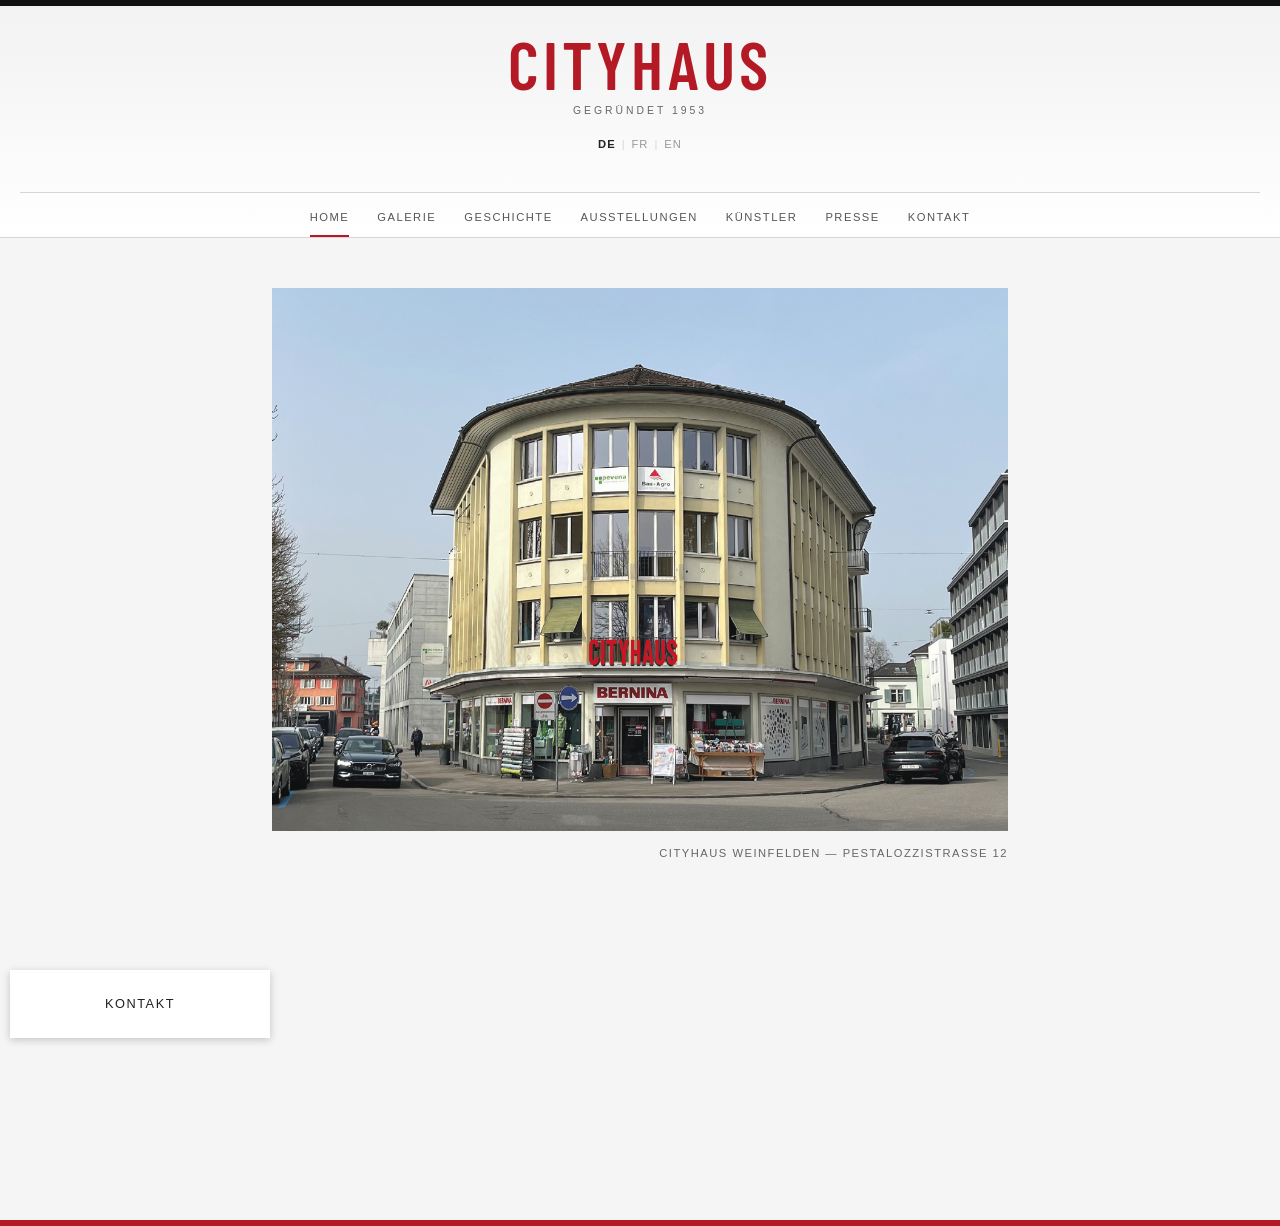
==== index.html @ 25b1a440 "Mobile-Feinschliff: Abstände, Kontakt-Label, Mobile-Menü-Rahmen Titel-Abstand auf Mobile verkleinert" ====
<!DOCTYPE html>
<html lang="de">
<head>
<meta charset="UTF-8">
<meta name="viewport" content="width=device-width, initial-scale=1.0">
<title>Cityhaus — Gegründet 1953</title>
<link rel="stylesheet" href="css/style.css?v=1783942289">
</head>
<body>


<header class="site-header">
  <div class="logo-wrap">
    <a href="index.html" class="logo-link">
      <h1 class="site-title">CITYHAUS</h1>
    </a>
    <p class="site-subtitle" data-i18n="founded_label">Gegründet 1953</p>
  </div>

  <div class="lang-switch">
    <a href="#" data-lang="de" class="active">DE</a><span class="sep">|</span><a href="#" data-lang="fr">FR</a><span class="sep">|</span><a href="#" data-lang="en">EN</a>
  </div>

  <button type="button" class="nav-toggle" aria-label="Menü öffnen" aria-expanded="false">
    <span></span><span></span><span></span>
  </button>

  <nav class="main-nav">
    <ul>
      <li><a href="index.html" class="active" data-i18n="nav_home">Home</a></li>
      <li><a href="galerie.html" data-i18n="nav_galerie">Galerie</a></li>
      <li><a href="geschichte.html" data-i18n="nav_geschichte">Geschichte</a></li>
      <li><a href="ausstellungen.html" data-i18n="nav_ausstellungen">Ausstellungen</a></li>
      <li><a href="kuenstler.html" data-i18n="nav_kuenstler">Künstler</a></li>
      <li><a href="publikationen.html" data-i18n="nav_publikationen">Publikationen</a></li>
      <li><a href="kontakt.html" data-i18n="nav_kontakt">Kontakt</a></li>
    </ul>
  </nav>

</header>

<main>
  <div class="hero-frame">
    <img src="assets/cityhaus-building.png" alt="Cityhaus Weinfelden, Eckgebäude">
  </div>
  <p class="hero-caption" data-i18n="hero_caption">Cityhaus Weinfelden — Pestalozzistrasse 12</p>
</main>

<div class="footer-map">
  <iframe
    src="https://www.google.com/maps?q=Pestalozzistrasse+12,+8570+Weinfelden&output=embed"
    title="Standort Cityhaus Weinfelden"
    loading="lazy"
    referrerpolicy="no-referrer-when-downgrade">
  </iframe>
  <a href="kontakt.html" class="footer-map-link" aria-label="Zur Kontaktseite">
    <span class="footer-map-label" data-i18n="nav_kontakt">Kontakt</span>
  </a>
</div>

<script src="js/translations.js?v=1783942289"></script>
<script src="js/script.js?v=1783942289"></script>
</body>
</html>
---- css/style.css ----
/* CITYHAUS — shared stylesheet */

@font-face {
  font-family: 'Barlow Condensed SemiBold';
  src: url('../assets/fonts/BarlowCondensed-SemiBold.woff2') format('woff2');
  font-weight: 600;
  font-style: normal;
  font-display: swap;
}

:root {
  --color-text: #222222;
  --color-muted: #666666;
  --color-muted-light: #999999;
  --color-line: #d6d6d6;
  --color-accent: #b31a25;
  --color-bg: #f5f5f5;
  --font-serif: Georgia, 'Times New Roman', Times, serif;
  --font-sans: -apple-system, BlinkMacSystemFont, 'Segoe UI', Arial, sans-serif;
}

* {
  box-sizing: border-box;
}

html {
  overflow-y: scroll;
  overflow-x: hidden;
}

html, body {
  margin: 0;
  padding: 0;
  max-width: 100%;
}

body {
  overflow-x: hidden;
}

body {
  font-family: var(--font-sans);
  color: var(--color-text);
  background: var(--color-bg);
  -webkit-font-smoothing: antialiased;
  min-height: 100vh;
  display: flex;
  flex-direction: column;
  border-top: 6px solid #111;
  border-bottom: 6px solid var(--color-accent);
}

body.nav-locked {
  overflow: hidden;
}

main {
  flex: 1 0 auto;
  min-width: 0;
}

.site-header {
  min-width: 0;
}

a {
  color: inherit;
}

/* ---------- Header ---------- */
.site-header {
  background: linear-gradient(to bottom, #f2f2f2 0%, #ffffff 100%);
  text-align: center;
  padding: 24px 20px 0;
  border-bottom: 1px solid var(--color-line);
}

.logo-wrap {
  margin-bottom: 12px;
}

.logo-link {
  display: inline-block;
  text-decoration: none;
}

.site-title {
  margin: 0;
  font-family: 'Barlow Condensed SemiBold', 'Arial Narrow', Arial, sans-serif;
  font-weight: 600;
  text-transform: uppercase;
  letter-spacing: 0.06em;
  font-size: clamp(2.2rem, 9vw, 4.2rem);
  color: var(--color-accent);
  line-height: 1;
}

.site-subtitle {
  font-size: 0.65rem;
  letter-spacing: 3px;
  text-transform: uppercase;
  color: var(--color-muted);
  margin: 8px 0 0;
}

.nav-toggle {
  display: none;
}

.main-nav {
  display: block;
  margin-top: 28px;
  border-top: 1px solid var(--color-line);
  padding-top: 14px;
}

.main-nav ul {
  display: flex;
  justify-content: center;
  flex-wrap: wrap;
  gap: 10px 28px;
  list-style: none;
  margin: 0;
  padding: 0;
}

.main-nav a {
  display: inline-block;
  font-size: 0.7rem;
  letter-spacing: 1.5px;
  text-transform: uppercase;
  text-decoration: none;
  color: #555;
  padding-bottom: 12px;
  border-bottom: 2px solid transparent;
  transition: color 0.15s ease, border-color 0.15s ease;
}

.main-nav a:hover {
  border-bottom-color: var(--color-accent);
}

.main-nav a.active {
  border-bottom-color: var(--color-accent);
}

.lang-switch {
  padding: 10px 0 14px;
  font-size: 0.7rem;
  letter-spacing: 1px;
  color: var(--color-muted-light);
}

.lang-switch a {
  text-decoration: none;
  color: var(--color-muted-light);
  padding: 0 6px;
}

.lang-switch span.sep {
  color: var(--color-line);
}

.lang-switch a.active {
  color: var(--color-text);
  font-weight: 700;
}

/* ---------- Mobile header: hamburger menu ---------- */
@media (max-width: 768px) {
  .site-header {
    display: flex;
    flex-wrap: wrap;
    align-items: center;
    justify-content: space-between;
    text-align: left;
    padding: 14px 16px;
  }

  .logo-wrap {
    margin-bottom: 0;
    order: 1;
    flex-shrink: 0;
  }

  .site-title {
    font-size: 1.6rem;
  }

  .site-subtitle {
    margin-top: 4px;
  }

  .lang-switch {
    order: 2;
    flex: 1;
    text-align: center;
    padding: 0 56px 0 0;
  }

  .nav-toggle {
    display: block;
    position: fixed;
    top: 22px;
    right: 20px;
    width: 30px;
    height: 22px;
    background: none;
    border: none;
    padding: 0;
    cursor: pointer;
    order: 3;
    flex-shrink: 0;
    z-index: 1100;
  }

  .nav-toggle span {
    display: block;
    position: absolute;
    left: 0;
    width: 100%;
    height: 2px;
    background: var(--color-text);
    transition: transform 0.2s ease, opacity 0.2s ease, top 0.2s ease, background 0.2s ease;
  }

  .nav-toggle span:nth-child(1) { top: 0; }
  .nav-toggle span:nth-child(2) { top: 10px; }
  .nav-toggle span:nth-child(3) { top: 20px; }

  .nav-toggle.is-active span {
    background: #2b2b2b;
  }

  .nav-toggle.is-active span:nth-child(1) {
    top: 10px;
    transform: rotate(45deg);
  }

  .nav-toggle.is-active span:nth-child(2) {
    opacity: 0;
  }

  .nav-toggle.is-active span:nth-child(3) {
    top: 10px;
    transform: rotate(-45deg);
  }

  /* full-screen mobile menu overlay */
  .main-nav {
    display: none;
    position: fixed;
    top: 6px;
    right: 0;
    bottom: 6px;
    left: 0;
    width: 100%;
    height: auto;
    z-index: 1000;
    background: #d8d8d8;
    padding: 110px 28px 40px;
    overflow-y: auto;
    margin: 0;
    border: 0;
  }

  .main-nav.is-open {
    display: flex;
    flex-direction: column;
    justify-content: center;
  }

  .main-nav ul {
    flex-direction: column;
    align-items: flex-end;
    gap: 26px;
  }

  .main-nav a {
    color: #2b2b2b;
    font-family: 'Barlow Condensed SemiBold', 'Arial Narrow', Arial, sans-serif;
    font-weight: 600;
    font-size: 2rem;
    letter-spacing: 0.03em;
    text-transform: none;
    padding-bottom: 0;
    border-bottom: none;
  }

  .main-nav a:hover,
  .main-nav a.active {
    color: var(--color-accent);
  }

}

/* ---------- Main / Hero ---------- */
main {
  width: 100%;
  max-width: 960px;
  margin: 0 auto;
  padding: 50px 20px 90px;
}

@media (max-width: 768px) {
  main {
    padding-top: 20px;
    padding-bottom: 12px;
    flex-grow: 0;
  }

  .page-content {
    padding-top: 0;
  }
}

.hero-frame img,
.hero-frame svg {
  display: block;
  width: 80%;
  height: auto;
  margin: 0 auto;
}

.page-hero img {
  display: block;
  width: 100%;
  height: auto;
  filter: grayscale(100%);
}

.page-hero {
  max-width: 50%;
  margin: 24px auto 0;
}

.page-hero img {
  border: 1px solid var(--color-line);
  background: #fff;
}

.hero-caption {
  text-align: right;
  margin-top: 16px;
  font-size: 0.7rem;
  letter-spacing: 1.5px;
  text-transform: uppercase;
  color: var(--color-muted);
}

.hero-frame + .hero-caption {
  width: 80%;
  margin-left: auto;
  margin-right: auto;
}

/* ---------- Generic page content ---------- */
.page-content {
  padding: 20px 0 0;
}

.page-content h2 {
  font-family: var(--font-serif);
  font-weight: 400;
  font-size: 1.6rem;
  letter-spacing: 1px;
  color: #333;
  border-bottom: 1px solid var(--color-line);
  padding-bottom: 16px;
  margin-bottom: 24px;
}

.page-content h3 {
  font-family: var(--font-serif);
  font-weight: 400;
  font-size: 1.2rem;
  color: #333;
  margin: 0 0 12px;
}

.page-content p + p {
  margin-top: 14px;
}

.page-content p {
  line-height: 1.7;
  color: #555;
  font-size: 0.95rem;
}

/* ---------- Gallery columns ---------- */
.gallery-columns {
  display: grid;
  grid-template-columns: repeat(2, 1fr);
  gap: 60px;
}

.gallery-column h3 {
  font-family: 'Barlow Condensed SemiBold', 'Arial Narrow', Arial, sans-serif;
  font-weight: 600;
  text-transform: uppercase;
  letter-spacing: 0.04em;
  font-size: 1.3rem;
  color: var(--color-accent);
  margin: 0 0 20px;
  text-align: right;
}

.gallery-stack {
  display: flex;
  flex-direction: column;
  gap: 24px;
}

.gallery-thumb {
  display: block;
  width: 90%;
  margin: 0 auto;
  padding: 0;
  border: none;
  background: none;
  cursor: pointer;
  overflow: hidden;
}

.gallery-thumb img {
  display: block;
  width: 100%;
  height: auto;
  background: #fff;
  filter: grayscale(100%);
  transition: transform 0.5s ease, filter 0.5s ease;
}

.gallery-thumb:hover img {
  transform: scale(1.015);
  filter: grayscale(0%);
}

@media (max-width: 700px) {
  .gallery-columns {
    grid-template-columns: 1fr;
    gap: 44px;
  }
}

/* ---------- Lightbox ---------- */
.lightbox {
  display: none;
  position: fixed;
  inset: 0;
  z-index: 200;
  background: rgba(0, 0, 0, 0.9);
  align-items: center;
  justify-content: center;
  padding: 50px;
}

.lightbox.is-open {
  display: flex;
}

.lightbox img {
  display: block;
  max-width: 90vw;
  max-height: 85vh;
  object-fit: contain;
}

.lightbox-close {
  position: fixed;
  top: 20px;
  right: 24px;
  background: none;
  border: none;
  color: #fff;
  font-size: 2.6rem;
  line-height: 1;
  cursor: pointer;
}

/* ---------- Accordion ---------- */
.accordion-item {
  border-bottom: 1px solid var(--color-line);
}

.accordion-toggle {
  position: relative;
  display: block;
  box-sizing: border-box;
  width: 100%;
  margin: 0;
  padding: 18px 36px 18px 0;
  background: none;
  border: none;
  appearance: none;
  text-align: left;
  cursor: pointer;
  font-family: var(--font-serif);
  font-size: 1.15rem;
  color: #333;
}

.accordion-toggle::after {
  content: "+";
  position: absolute;
  top: 0;
  bottom: 0;
  right: 0;
  display: flex;
  align-items: center;
  color: var(--color-accent);
  font-family: var(--font-sans);
  font-weight: 300;
  font-size: 2.4rem;
  line-height: 1;
}

.accordion-item.is-open .accordion-toggle::after {
  content: "\2212";
}

.accordion-meta {
  display: block;
  margin-top: 4px;
  font-size: 0.7rem;
  letter-spacing: 1px;
  text-transform: uppercase;
  color: var(--color-muted);
}

.accordion-body {
  display: none;
  padding: 0 0 18px;
}

.accordion-item.is-open .accordion-body {
  display: block;
}

.accordion-body p {
  line-height: 1.7;
  color: #555;
  font-size: 0.95rem;
  margin: 0;
}

.accordion-image {
  display: block;
  width: 220px;
  max-width: 45%;
  height: auto;
  margin: 0 0 16px;
  border: 1px solid var(--color-line);
  background: #fff;
}

/* ---------- Artist tiles ---------- */
.artist-grid {
  display: grid;
  grid-template-columns: repeat(2, 1fr);
  gap: 40px;
}

.artist-tile-image {
  overflow: hidden;
  aspect-ratio: 5 / 6;
  background: #eee;
}

.artist-tile-image img {
  display: block;
  width: 100%;
  height: 100%;
  object-fit: cover;
  filter: grayscale(100%);
  transition: transform 0.4s ease, filter 0.4s ease;
}

.artist-tile:hover .artist-tile-image img {
  transform: scale(1.04);
  filter: grayscale(0%);
}

.artist-tile-info {
  padding-top: 18px;
}

.artist-tile h3 {
  font-family: 'Barlow Condensed SemiBold', 'Arial Narrow', Arial, sans-serif;
  font-weight: 600;
  text-transform: uppercase;
  letter-spacing: 0.04em;
  font-size: 1.3rem;
  margin: 0 0 10px;
  color: var(--color-accent);
  text-align: right;
}

.artist-tile p {
  line-height: 1.7;
  color: #555;
  font-size: 0.9rem;
  margin: 0;
}

@media (max-width: 700px) {
  .artist-grid {
    grid-template-columns: 1fr;
    gap: 44px;
  }
}

/* ---------- Publication list ---------- */
.pub-list {
  list-style: none;
  padding: 0;
}

.pub-list li {
  padding: 16px 0;
  border-bottom: 1px solid var(--color-line);
}

.pub-list a {
  text-decoration: none;
  color: #333;
  font-size: 0.95rem;
  line-height: 1.5;
}

.pub-list a:hover {
  text-decoration: underline;
}

.pub-list .source {
  display: block;
  margin-top: 4px;
  font-size: 0.7rem;
  letter-spacing: 1px;
  text-transform: uppercase;
  color: var(--color-accent);
}

/* ---------- Contact ---------- */
.contact-blocks-row {
  display: grid;
  grid-template-columns: repeat(2, 1fr);
  gap: 30px;
  margin: 0 0 30px;
  padding: 24px 0;
  border-bottom: 1px solid var(--color-line);
}

.contact-blocks-row .contact-block {
  margin: 0;
  padding: 0;
  border-bottom: none;
}

@media (max-width: 600px) {
  .contact-blocks-row {
    grid-template-columns: 1fr;
    gap: 24px;
  }
}

.contact-block {
  margin: 0 0 30px;
  padding: 24px 0;
  border-bottom: 1px solid var(--color-line);
}

.contact-block h3 {
  font-family: var(--font-serif);
  font-weight: 400;
  font-size: 1.3rem;
  margin: 0 0 12px;
  color: #333;
}

.contact-block p {
  line-height: 1.7;
  color: #555;
  font-size: 0.95rem;
  margin: 0 0 6px;
}

.contact-block a {
  color: var(--color-accent);
  text-decoration: none;
}

.map-frame {
  border: 1px solid var(--color-line);
  background: #fff;
  padding: 4px;
}

.map-frame iframe {
  display: block;
  width: 100%;
  height: 320px;
  border: 0;
  filter: grayscale(1) contrast(1.05);
}

.footer-map {
  position: relative;
}

.footer-map iframe {
  display: block;
  width: 100%;
  height: 260px;
  border: 0;
  filter: grayscale(1) contrast(1.05);
  pointer-events: none;
}

.footer-map-link {
  position: absolute;
  inset: 0;
  cursor: pointer;
}

.footer-map-label {
  position: absolute;
  top: 10px;
  left: 10px;
  display: flex;
  align-items: center;
  justify-content: center;
  min-width: 260px;
  height: 68px;
  background: #fff;
  color: var(--color-text);
  font-size: 0.8rem;
  letter-spacing: 1.5px;
  text-transform: uppercase;
  padding: 8px 16px;
  box-shadow: 0 2px 8px rgba(0, 0, 0, 0.2);
}

.contact-form-wrap {
  padding-top: 10px;
}

.contact-form-wrap h3 {
  font-family: var(--font-serif);
  font-weight: 400;
  font-size: 1.1rem;
  margin: 0 0 16px;
  color: #333;
}

.contact-form .form-row {
  margin-bottom: 14px;
}

.contact-form label {
  display: block;
  font-size: 0.7rem;
  letter-spacing: 1px;
  text-transform: uppercase;
  color: var(--color-muted);
  margin-bottom: 6px;
}

.contact-form input,
.contact-form textarea {
  width: 100%;
  font-family: var(--font-sans);
  font-size: 0.9rem;
  color: var(--color-text);
  border: 1px solid var(--color-line);
  background: #fff;
  padding: 8px 10px;
  resize: vertical;
}

.contact-form input:focus,
.contact-form textarea:focus {
  outline: none;
  border-color: var(--color-accent);
}

.contact-form button {
  font-family: var(--font-sans);
  font-size: 0.7rem;
  letter-spacing: 1.5px;
  text-transform: uppercase;
  color: #fff;
  background: #6b6b6b;
  border: none;
  padding: 10px 22px;
  cursor: pointer;
}

.contact-form button:hover {
  opacity: 0.85;
}

@media (max-width: 600px) {
  .main-nav ul {
    gap: 8px 16px;
  }
}
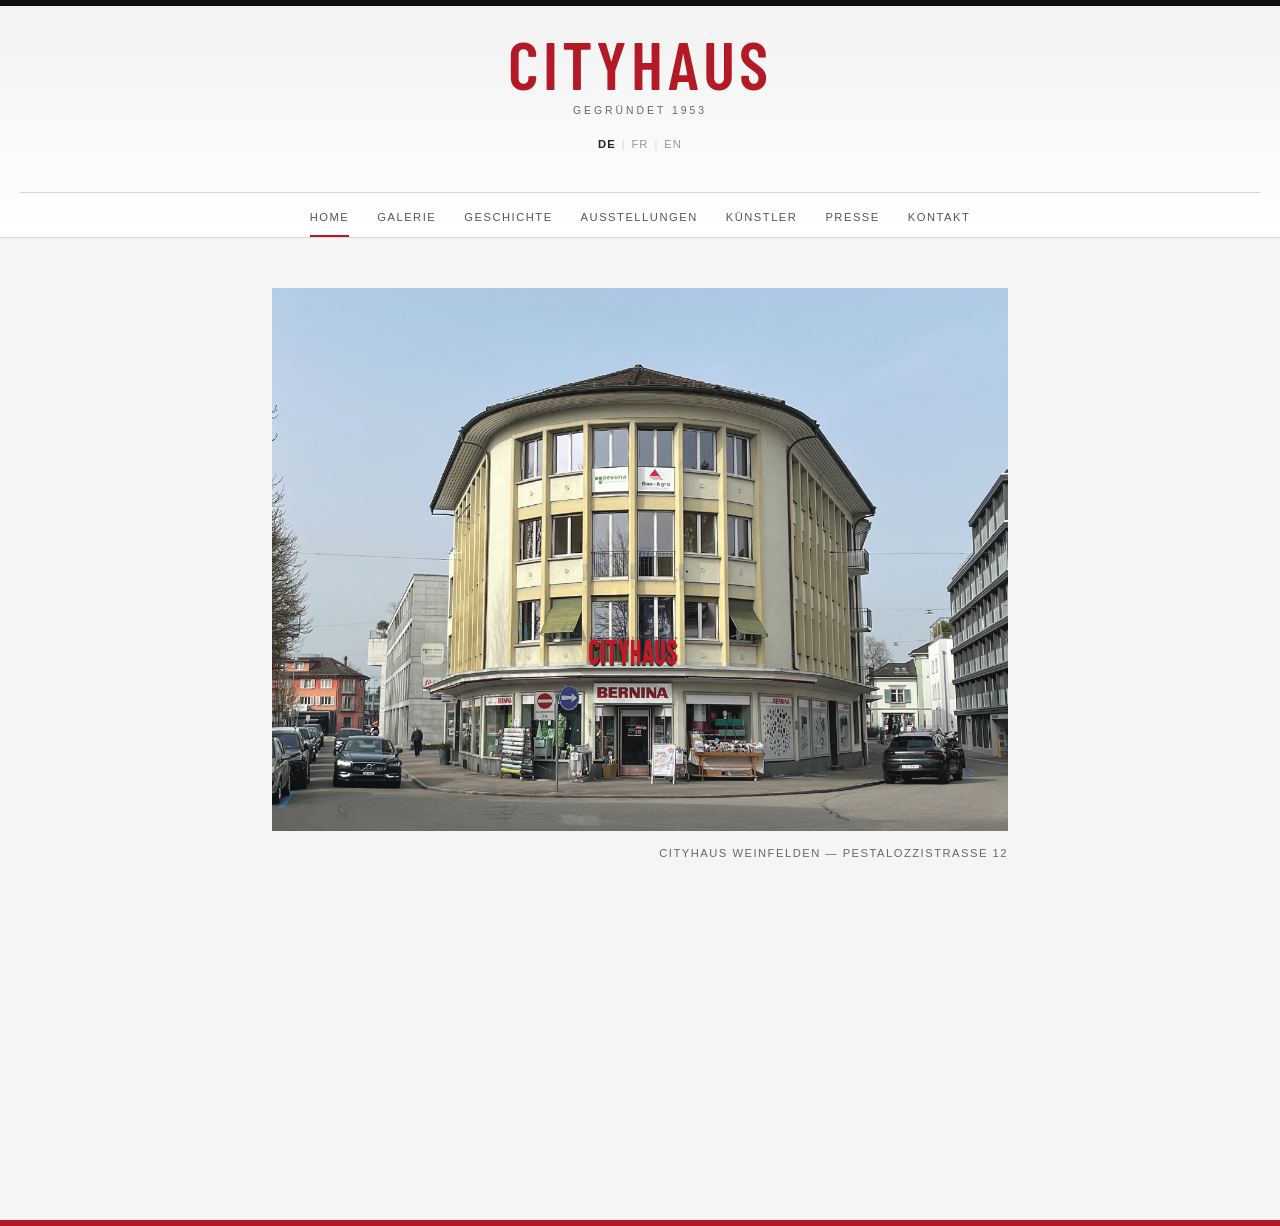
==== commit f98f07cf: "Karten-Overlay entfernt, Google-UI ausgeblendet, Titel-Abstände korrigiert Kontakt-Overlay auf der H" ====
--- a/index.html
+++ b/index.html
@@ -4,7 +4,7 @@
 <meta charset="UTF-8">
 <meta name="viewport" content="width=device-width, initial-scale=1.0">
 <title>Cityhaus — Gegründet 1953</title>
-<link rel="stylesheet" href="css/style.css?v=1783942289">
+<link rel="stylesheet" href="css/style.css?v=1783943302">
 </head>
 <body>
 
@@ -48,17 +48,14 @@
 
 <div class="footer-map">
   <iframe
-    src="https://www.google.com/maps?q=Pestalozzistrasse+12,+8570+Weinfelden&output=embed"
+    src="https://www.google.com/maps?q=47.5674193,9.1077893&z=17&output=embed"
     title="Standort Cityhaus Weinfelden"
     loading="lazy"
     referrerpolicy="no-referrer-when-downgrade">
   </iframe>
-  <a href="kontakt.html" class="footer-map-link" aria-label="Zur Kontaktseite">
-    <span class="footer-map-label" data-i18n="nav_kontakt">Kontakt</span>
-  </a>
 </div>
 
-<script src="js/translations.js?v=1783942289"></script>
-<script src="js/script.js?v=1783942289"></script>
+<script src="js/translations.js?v=1783943302"></script>
+<script src="js/script.js?v=1783943302"></script>
 </body>
 </html>
--- a/css/style.css
+++ b/css/style.css
@@ -308,10 +308,6 @@
     padding-bottom: 12px;
     flex-grow: 0;
   }
-
-  .page-content {
-    padding-top: 0;
-  }
 }
 
 .hero-frame img,
@@ -356,7 +352,7 @@
 
 /* ---------- Generic page content ---------- */
 .page-content {
-  padding: 20px 0 0;
+  padding: 0;
 }
 
 .page-content h2 {
@@ -367,6 +363,7 @@
   color: #333;
   border-bottom: 1px solid var(--color-line);
   padding-bottom: 16px;
+  margin-top: 0;
   margin-bottom: 24px;
 }
 
@@ -692,54 +689,29 @@
 }
 
 .map-frame {
-  border: 1px solid var(--color-line);
-  background: #fff;
-  padding: 4px;
+  height: 320px;
+  overflow: hidden;
 }
 
 .map-frame iframe {
   display: block;
   width: 100%;
-  height: 320px;
+  height: 360px;
   border: 0;
   filter: grayscale(1) contrast(1.05);
 }
 
 .footer-map {
-  position: relative;
+  height: 260px;
+  overflow: hidden;
 }
 
 .footer-map iframe {
   display: block;
   width: 100%;
-  height: 260px;
+  height: 300px;
   border: 0;
   filter: grayscale(1) contrast(1.05);
-  pointer-events: none;
-}
-
-.footer-map-link {
-  position: absolute;
-  inset: 0;
-  cursor: pointer;
-}
-
-.footer-map-label {
-  position: absolute;
-  top: 10px;
-  left: 10px;
-  display: flex;
-  align-items: center;
-  justify-content: center;
-  min-width: 260px;
-  height: 68px;
-  background: #fff;
-  color: var(--color-text);
-  font-size: 0.8rem;
-  letter-spacing: 1.5px;
-  text-transform: uppercase;
-  padding: 8px 16px;
-  box-shadow: 0 2px 8px rgba(0, 0, 0, 0.2);
 }
 
 .contact-form-wrap {
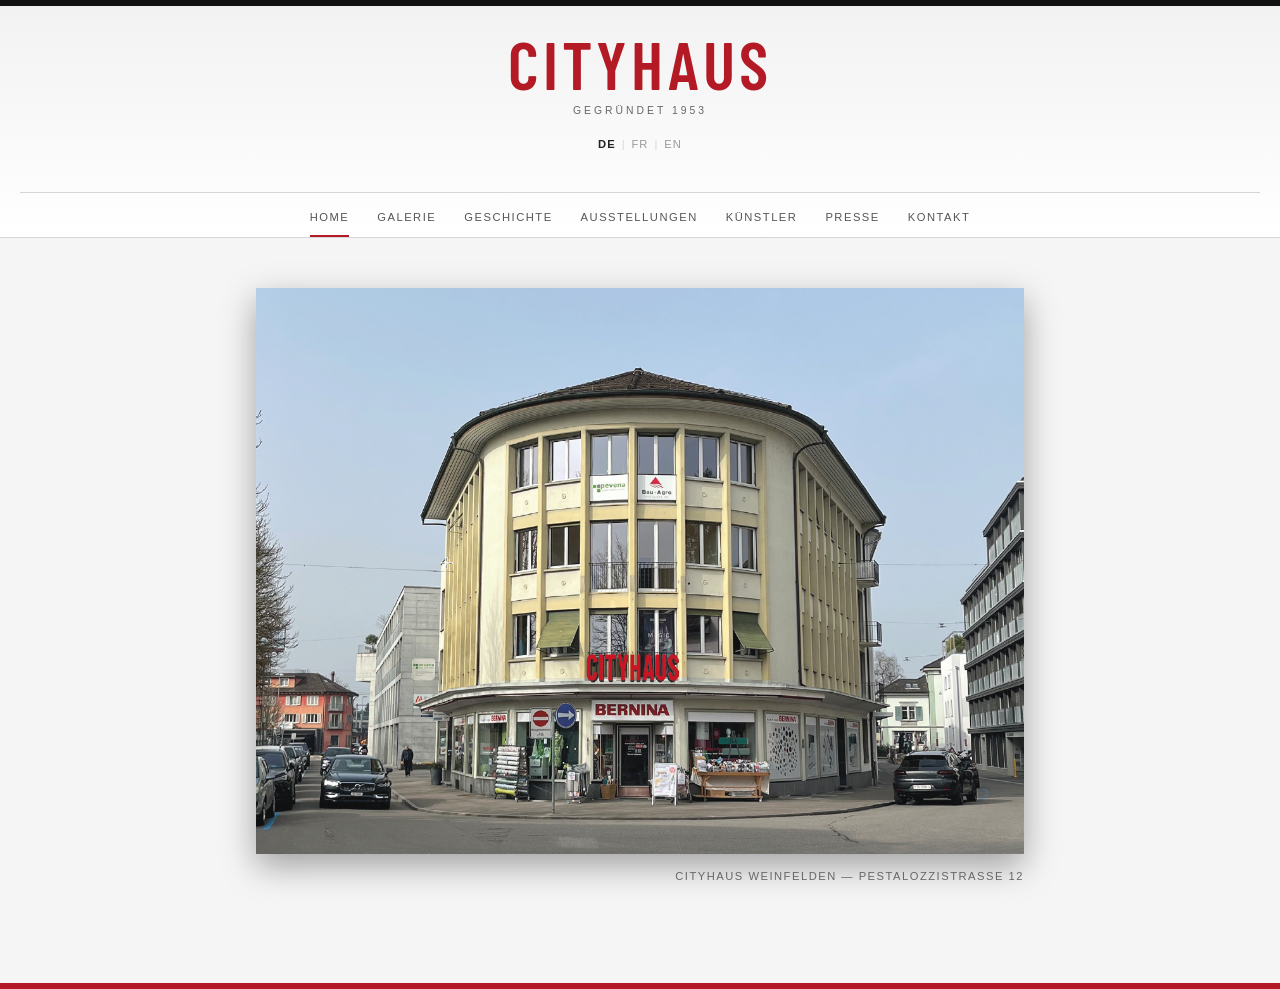
==== commit cc88e40a: "Karte als Hintergrund auf Startseite, Marker in echtem Rot Google-Maps-Karte füllt den Bereich zwisc" ====
--- a/index.html
+++ b/index.html
@@ -4,7 +4,7 @@
 <meta charset="UTF-8">
 <meta name="viewport" content="width=device-width, initial-scale=1.0">
 <title>Cityhaus — Gegründet 1953</title>
-<link rel="stylesheet" href="css/style.css?v=1783943302">
+<link rel="stylesheet" href="css/style.css?v=1783944724">
 </head>
 <body>
 
@@ -39,23 +39,34 @@
 
 </header>
 
-<main>
-  <div class="hero-frame">
-    <img src="assets/cityhaus-building.png" alt="Cityhaus Weinfelden, Eckgebäude">
+<main class="hero-section">
+  <div class="hero-map">
+    <iframe
+      class="hero-map-bg"
+      src="https://www.google.com/maps?q=47.5674193,9.1077893&z=17&output=embed"
+      title="Standort Cityhaus Weinfelden"
+      loading="lazy"
+      referrerpolicy="no-referrer-when-downgrade">
+    </iframe>
+    <iframe
+      class="hero-map-pin"
+      src="https://www.google.com/maps?q=47.5674193,9.1077893&z=17&output=embed"
+      title=""
+      aria-hidden="true"
+      tabindex="-1"
+      loading="lazy"
+      referrerpolicy="no-referrer-when-downgrade">
+    </iframe>
   </div>
-  <p class="hero-caption" data-i18n="hero_caption">Cityhaus Weinfelden — Pestalozzistrasse 12</p>
+  <div class="hero-content">
+    <div class="hero-frame">
+      <img src="assets/cityhaus-building.png" alt="Cityhaus Weinfelden, Eckgebäude">
+    </div>
+    <p class="hero-caption" data-i18n="hero_caption">Cityhaus Weinfelden — Pestalozzistrasse 12</p>
+  </div>
 </main>
 
-<div class="footer-map">
-  <iframe
-    src="https://www.google.com/maps?q=47.5674193,9.1077893&z=17&output=embed"
-    title="Standort Cityhaus Weinfelden"
-    loading="lazy"
-    referrerpolicy="no-referrer-when-downgrade">
-  </iframe>
-</div>
-
-<script src="js/translations.js?v=1783943302"></script>
-<script src="js/script.js?v=1783943302"></script>
+<script src="js/translations.js?v=1783944724"></script>
+<script src="js/script.js?v=1783944724"></script>
 </body>
 </html>
--- a/css/style.css
+++ b/css/style.css
@@ -44,6 +44,7 @@
   background: var(--color-bg);
   -webkit-font-smoothing: antialiased;
   min-height: 100vh;
+  min-height: 100dvh;
   display: flex;
   flex-direction: column;
   border-top: 6px solid #111;
@@ -168,6 +169,15 @@
 
 /* ---------- Mobile header: hamburger menu ---------- */
 @media (max-width: 768px) {
+  .hero-frame + .hero-caption {
+    width: 100%;
+  }
+
+  .hero-caption {
+    font-size: 0.6rem;
+    letter-spacing: 1px;
+  }
+
   .site-header {
     display: flex;
     flex-wrap: wrap;
@@ -310,12 +320,63 @@
   }
 }
 
+main.hero-section {
+  position: relative;
+  max-width: none;
+  margin: 0;
+  overflow: hidden;
+}
+
+.hero-map {
+  position: absolute;
+  inset: 0;
+  z-index: 0;
+  overflow: hidden;
+  --map-shift: 275px;
+}
+
+@media (max-width: 768px) {
+  .hero-map {
+    --map-shift: 103px;
+  }
+}
+
+.hero-map iframe {
+  display: block;
+  position: absolute;
+  top: -60px;
+  left: -60px;
+  width: calc(100% + 120px);
+  height: calc(100% + 120px + 2 * var(--map-shift));
+  border: 0;
+  pointer-events: none;
+}
+
+.hero-map-bg {
+  filter: grayscale(1) contrast(1.05);
+}
+
+.hero-map-pin {
+  pointer-events: none;
+  -webkit-mask-image: radial-gradient(circle 30px at 50% calc(50% - 20px), #000 55%, transparent 100%);
+  mask-image: radial-gradient(circle 30px at 50% calc(50% - 20px), #000 55%, transparent 100%);
+}
+
+.hero-content {
+  position: relative;
+  z-index: 1;
+  width: 100%;
+  max-width: 960px;
+  margin: 0 auto;
+}
+
 .hero-frame img,
 .hero-frame svg {
   display: block;
   width: 80%;
   height: auto;
   margin: 0 auto;
+  box-shadow: 0 12px 32px rgba(0, 0, 0, 0.35);
 }
 
 .page-hero img {
@@ -342,6 +403,9 @@
   letter-spacing: 1.5px;
   text-transform: uppercase;
   color: var(--color-muted);
+  white-space: nowrap;
+  overflow: hidden;
+  text-overflow: ellipsis;
 }
 
 .hero-frame + .hero-caption {
@@ -701,19 +765,6 @@
   filter: grayscale(1) contrast(1.05);
 }
 
-.footer-map {
-  height: 260px;
-  overflow: hidden;
-}
-
-.footer-map iframe {
-  display: block;
-  width: 100%;
-  height: 300px;
-  border: 0;
-  filter: grayscale(1) contrast(1.05);
-}
-
 .contact-form-wrap {
   padding-top: 10px;
 }
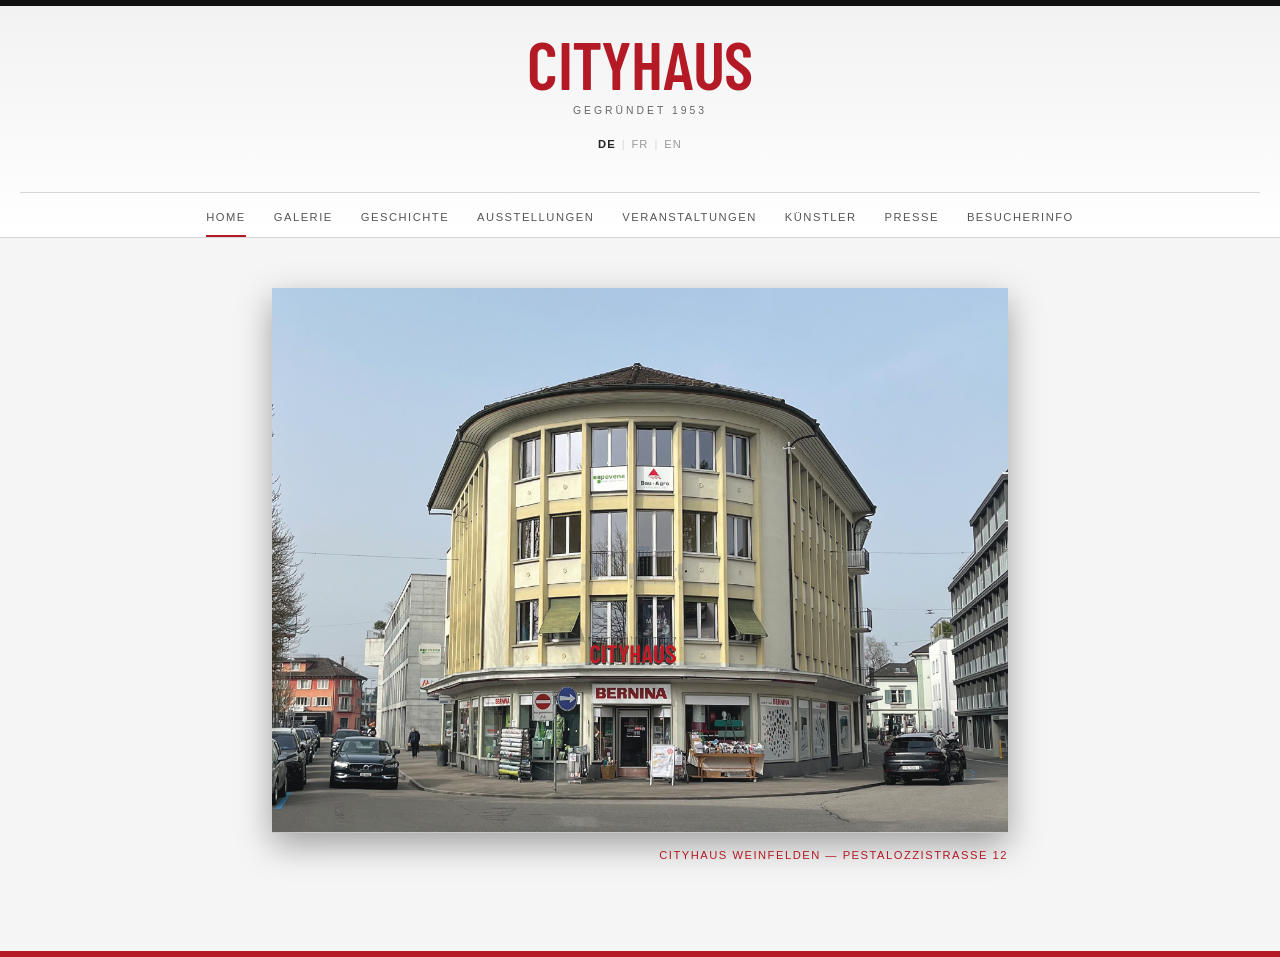
==== commit 2526aef8: "Startseite ohne Kartenhintergrund, Besucherinfo & Veranstaltungen, Künstler/Ausstellungen-Inhalte ak" ====
--- a/index.html
+++ b/index.html
@@ -31,37 +31,18 @@
       <li><a href="galerie.html" data-i18n="nav_galerie">Galerie</a></li>
       <li><a href="geschichte.html" data-i18n="nav_geschichte">Geschichte</a></li>
       <li><a href="ausstellungen.html" data-i18n="nav_ausstellungen">Ausstellungen</a></li>
+      <li><a href="veranstaltungen.html" data-i18n="nav_veranstaltungen">Veranstaltungen</a></li>
       <li><a href="kuenstler.html" data-i18n="nav_kuenstler">Künstler</a></li>
       <li><a href="publikationen.html" data-i18n="nav_publikationen">Publikationen</a></li>
-      <li><a href="kontakt.html" data-i18n="nav_kontakt">Kontakt</a></li>
+      <li><a href="kontakt.html" data-i18n="nav_kontakt">Besucherinfo</a></li>
     </ul>
   </nav>
 
 </header>
 
-<main class="hero-section">
-  <div class="hero-map">
-    <iframe
-      class="hero-map-bg"
-      src="https://www.google.com/maps?q=47.5674193,9.1077893&z=17&output=embed"
-      title="Standort Cityhaus Weinfelden"
-      loading="lazy"
-      referrerpolicy="no-referrer-when-downgrade">
-    </iframe>
-    <iframe
-      class="hero-map-pin"
-      src="https://www.google.com/maps?q=47.5674193,9.1077893&z=17&output=embed"
-      title=""
-      aria-hidden="true"
-      tabindex="-1"
-      loading="lazy"
-      referrerpolicy="no-referrer-when-downgrade">
-    </iframe>
-  </div>
-  <div class="hero-content">
-    <div class="hero-frame">
-      <img src="assets/cityhaus-building.png" alt="Cityhaus Weinfelden, Eckgebäude">
-    </div>
+<main>
+  <div class="hero-frame">
+    <img src="assets/cityhaus.png" alt="Cityhaus Weinfelden, Eckgebäude">
     <p class="hero-caption" data-i18n="hero_caption">Cityhaus Weinfelden — Pestalozzistrasse 12</p>
   </div>
 </main>
--- a/css/style.css
+++ b/css/style.css
@@ -90,7 +90,7 @@
   font-family: 'Barlow Condensed SemiBold', 'Arial Narrow', Arial, sans-serif;
   font-weight: 600;
   text-transform: uppercase;
-  letter-spacing: 0.06em;
+  letter-spacing: -0.01em;
   font-size: clamp(2.2rem, 9vw, 4.2rem);
   color: var(--color-accent);
   line-height: 1;
@@ -169,10 +169,6 @@
 
 /* ---------- Mobile header: hamburger menu ---------- */
 @media (max-width: 768px) {
-  .hero-frame + .hero-caption {
-    width: 100%;
-  }
-
   .hero-caption {
     font-size: 0.6rem;
     letter-spacing: 1px;
@@ -320,54 +316,8 @@
   }
 }
 
-main.hero-section {
+.hero-frame {
   position: relative;
-  max-width: none;
-  margin: 0;
-  overflow: hidden;
-}
-
-.hero-map {
-  position: absolute;
-  inset: 0;
-  z-index: 0;
-  overflow: hidden;
-  --map-shift: 275px;
-}
-
-@media (max-width: 768px) {
-  .hero-map {
-    --map-shift: 103px;
-  }
-}
-
-.hero-map iframe {
-  display: block;
-  position: absolute;
-  top: -60px;
-  left: -60px;
-  width: calc(100% + 120px);
-  height: calc(100% + 120px + 2 * var(--map-shift));
-  border: 0;
-  pointer-events: none;
-}
-
-.hero-map-bg {
-  filter: grayscale(1) contrast(1.05);
-}
-
-.hero-map-pin {
-  pointer-events: none;
-  -webkit-mask-image: radial-gradient(circle 30px at 50% calc(50% - 20px), #000 55%, transparent 100%);
-  mask-image: radial-gradient(circle 30px at 50% calc(50% - 20px), #000 55%, transparent 100%);
-}
-
-.hero-content {
-  position: relative;
-  z-index: 1;
-  width: 100%;
-  max-width: 960px;
-  margin: 0 auto;
 }
 
 .hero-frame img,
@@ -397,21 +347,16 @@
 }
 
 .hero-caption {
+  width: 80%;
+  margin: 16px auto 0;
   text-align: right;
-  margin-top: 16px;
   font-size: 0.7rem;
   letter-spacing: 1.5px;
   text-transform: uppercase;
-  color: var(--color-muted);
+  color: var(--color-accent);
   white-space: nowrap;
   overflow: hidden;
   text-overflow: ellipsis;
-}
-
-.hero-frame + .hero-caption {
-  width: 80%;
-  margin-left: auto;
-  margin-right: auto;
 }
 
 /* ---------- Generic page content ---------- */
@@ -606,6 +551,14 @@
   margin: 0;
 }
 
+.accordion-body p.accordion-subtitle {
+  margin: 0 0 10px;
+  font-size: 0.75rem;
+  letter-spacing: 1px;
+  text-transform: uppercase;
+  color: var(--color-accent);
+}
+
 .accordion-image {
   display: block;
   width: 220px;
@@ -663,6 +616,28 @@
   color: #555;
   font-size: 0.9rem;
   margin: 0;
+}
+
+.artist-tile p.artist-links {
+  margin-top: 10px;
+  text-align: right;
+}
+
+.artist-tile p.artist-links a {
+  font-size: 0.7rem;
+  letter-spacing: 1px;
+  text-transform: uppercase;
+  color: var(--color-accent);
+  text-decoration: none;
+  margin-left: 14px;
+}
+
+.artist-tile p.artist-links a:first-child {
+  margin-left: 0;
+}
+
+.artist-tile p.artist-links a:hover {
+  text-decoration: underline;
 }
 
 @media (max-width: 700px) {
